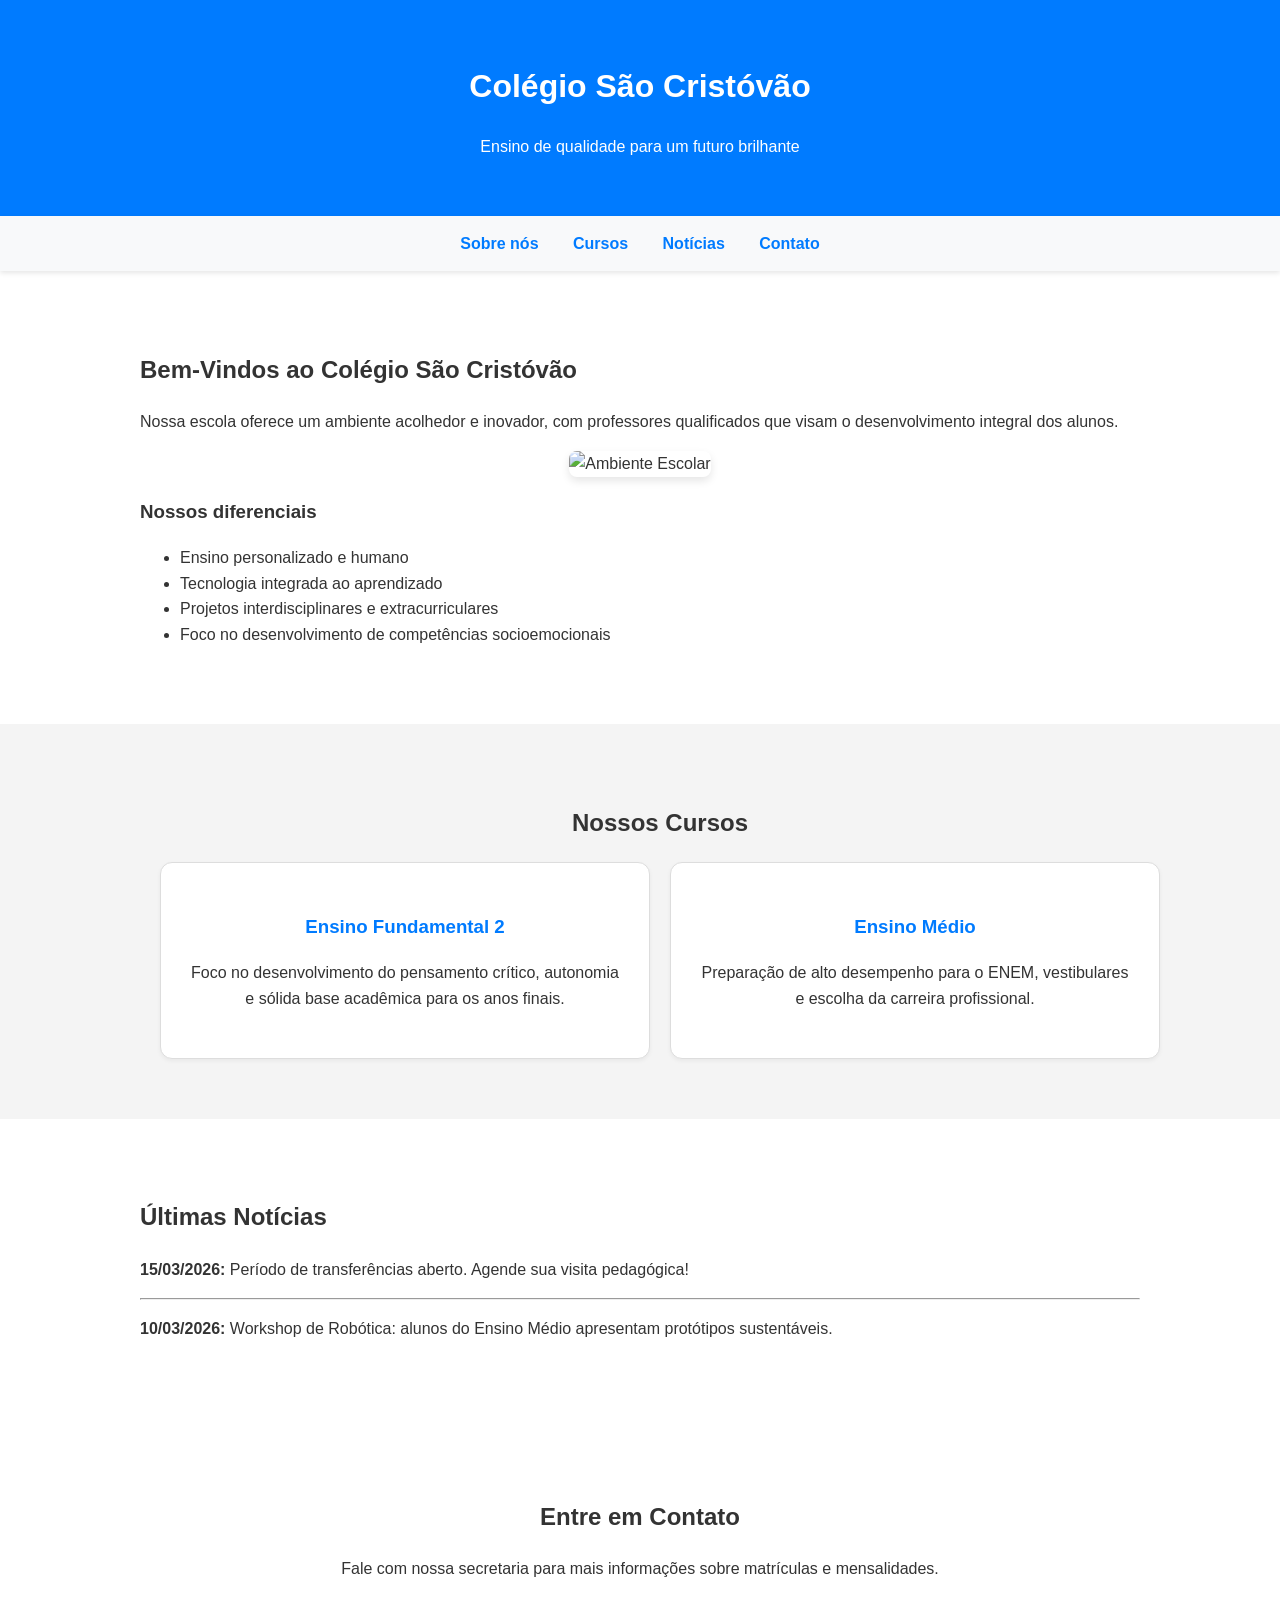
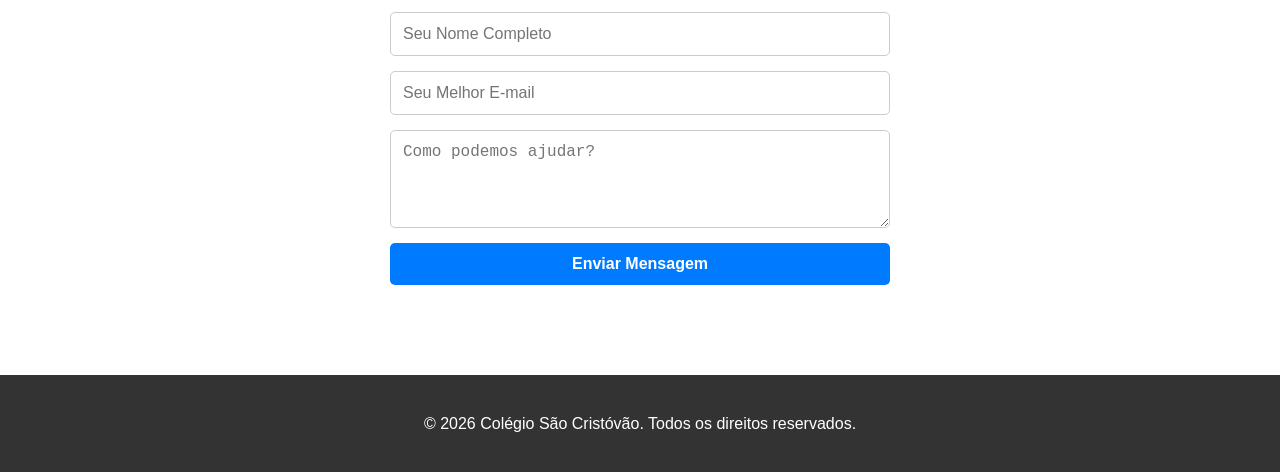
==== index.html @ d83c3a3d "Update index.html" ====
<!DOCTYPE html>
<html lang="pt-br">

<head>
    <meta charset="UTF-8">
    <meta name="viewport" content="width=device-width, initial-scale=1.0">
    <title>Colégio São Cristóvão</title>
    <style>
        /* Configurações Gerais e Reset */
        body {
            font-family: 'Segoe UI', Tahoma, Geneva, Verdana, sans-serif;
            margin: 0;
            padding: 0;
            line-height: 1.6;
            color: #333;
            scroll-behavior: smooth; /* Rolagem suave ao clicar nos links */
        }

        header {
            background-color: #007bff;
            color: white;
            padding: 40px 20px;
            text-align: center;
        }

        /* Menu de Navegação */
        nav {
            background-color: #f8f9fa;
            padding: 15px;
            position: sticky;
            top: 0;
            z-index: 1000;
            box-shadow: 0 2px 5px rgba(0,0,0,0.1);
        }

        nav ul {
            list-style: none;
            margin: 0;
            padding: 0;
            text-align: center;
        }

        nav li {
            display: inline;
            margin: 0 15px;
        }

        nav a {
            text-decoration: none;
            color: #007bff;
            font-weight: bold;
            transition: color 0.3s;
        }

        nav a:hover {
            color: #0056b3;
        }

        section {
            padding: 60px 20px;
            max-width: 1000px;
            margin: auto;
        }

        /* Estilos para Imagens */
        .img-container {
            text-align: center;
            margin-bottom: 20px;
        }

        .img-container img {
            max-width: 100%;
            height: auto;
            border-radius: 8px;
            box-shadow: 0 4px 8px rgba(0,0,0,0.1);
        }

        /* Grid de Cursos */
        .cursos-grid {
            display: grid;
            grid-template-columns: repeat(auto-fit, minmax(300px, 1fr));
            gap: 20px;
            margin-top: 20px;
        }

        .curso-card {
            background: #fff;
            border: 1px solid #ddd;
            padding: 30px;
            border-radius: 12px;
            text-align: center;
            box-shadow: 0 2px 4px rgba(0,0,0,0.05);
        }

        .curso-card h3 {
            color: #007bff;
        }

        /* Formulário de Contato */
        form {
            display: flex;
            flex-direction: column;
            gap: 15px;
            max-width: 500px;
            margin: 30px auto;
        }

        input, textarea, button {
            padding: 12px;
            border-radius: 5px;
            border: 1px solid #ccc;
            font-size: 16px;
        }

        button {
            background-color: #007bff;
            color: white;
            border: none;
            cursor: pointer;
            font-weight: bold;
            transition: background 0.3s;
        }

        button:hover {
            background-color: #0056b3;
        }

        footer {
            background-color: #333;
            color: white;
            padding: 20px;
            text-align: center;
        }
    </style>
</head>

<body>

    <header>
        <h1>Colégio São Cristóvão</h1>
        <p>Ensino de qualidade para um futuro brilhante</p>
    </header>

    <nav>
        <ul>
            <li><a href="#sobre">Sobre nós</a></li>
            <li><a href="#cursos">Cursos</a></li>
            <li><a href="#noticias">Notícias</a></li>
            <li><a href="#contato">Contato</a></li>
        </ul>
    </nav>

    <section id="sobre">
        <h2>Bem-Vindos ao Colégio São Cristóvão</h2>
        <p>Nossa escola oferece um ambiente acolhedor e inovador, com professores qualificados que visam o desenvolvimento integral dos alunos.</p>
        
        <div class="img-container">
            <img src="https://via.placeholder.com/800x400" alt="Ambiente Escolar">
        </div>

        <h3>Nossos diferenciais</h3>
        <ul>
            <li>Ensino personalizado e humano</li>
            <li>Tecnologia integrada ao aprendizado</li>
            <li>Projetos interdisciplinares e extracurriculares</li>
            <li>Foco no desenvolvimento de competências socioemocionais</li>
        </ul>
    </section>

    <section id="cursos" style="background-color: #f4f4f4; width: 100%; max-width: 100%;">
        <div style="max-width: 1000px; margin: auto; padding: 0 20px;">
            <h2 style="text-align: center;">Nossos Cursos</h2>
            <div class="cursos-grid">
                <div class="curso-card">
                    <h3>Ensino Fundamental 2</h3>
                    <p>Foco no desenvolvimento do pensamento crítico, autonomia e sólida base acadêmica para os anos finais.</p>
                </div>
                <div class="curso-card">
                    <h3>Ensino Médio</h3>
                    <p>Preparação de alto desempenho para o ENEM, vestibulares e escolha da carreira profissional.</p>
                </div>
            </div>
        </div>
    </section>

    <section id="noticias">
        <h2>Últimas Notícias</h2>
        <article>
            <p><strong>15/03/2026:</strong> Período de transferências aberto. Agende sua visita pedagógica!</p>
            <hr>
            <p><strong>10/03/2026:</strong> Workshop de Robótica: alunos do Ensino Médio apresentam protótipos sustentáveis.</p>
        </article>
    </section>

    <section id="contato">
        <h2 style="text-align: center;">Entre em Contato</h2>
        <p style="text-align: center;">Fale com nossa secretaria para mais informações sobre matrículas e mensalidades.</p>
        
        <form id="contactForm">
            <input type="text" id="nome" placeholder="Seu Nome Completo" required>
            <input type="email" id="email" placeholder="Seu Melhor E-mail" required>
            <textarea id="mensagem" rows="4" placeholder="Como podemos ajudar?" required></textarea>
            <button type="submit">Enviar Mensagem</button>
        </form>
    </section>

    <footer>
        <p>&copy; 2026 Colégio São Cristóvão. Todos os direitos reservados.</p>
    </footer>

    <script>
        // Lógica simples para o formulário
        document.getElementById('contactForm').addEventListener('submit', function(e) {
            e.preventDefault();
            const nome = document.getElementById('nome').value;
            alert('Olá ' + nome + ', recebemos sua mensagem! Entraremos em contato em breve.');
            this.reset();
        });
    </script>

</body>
</html>
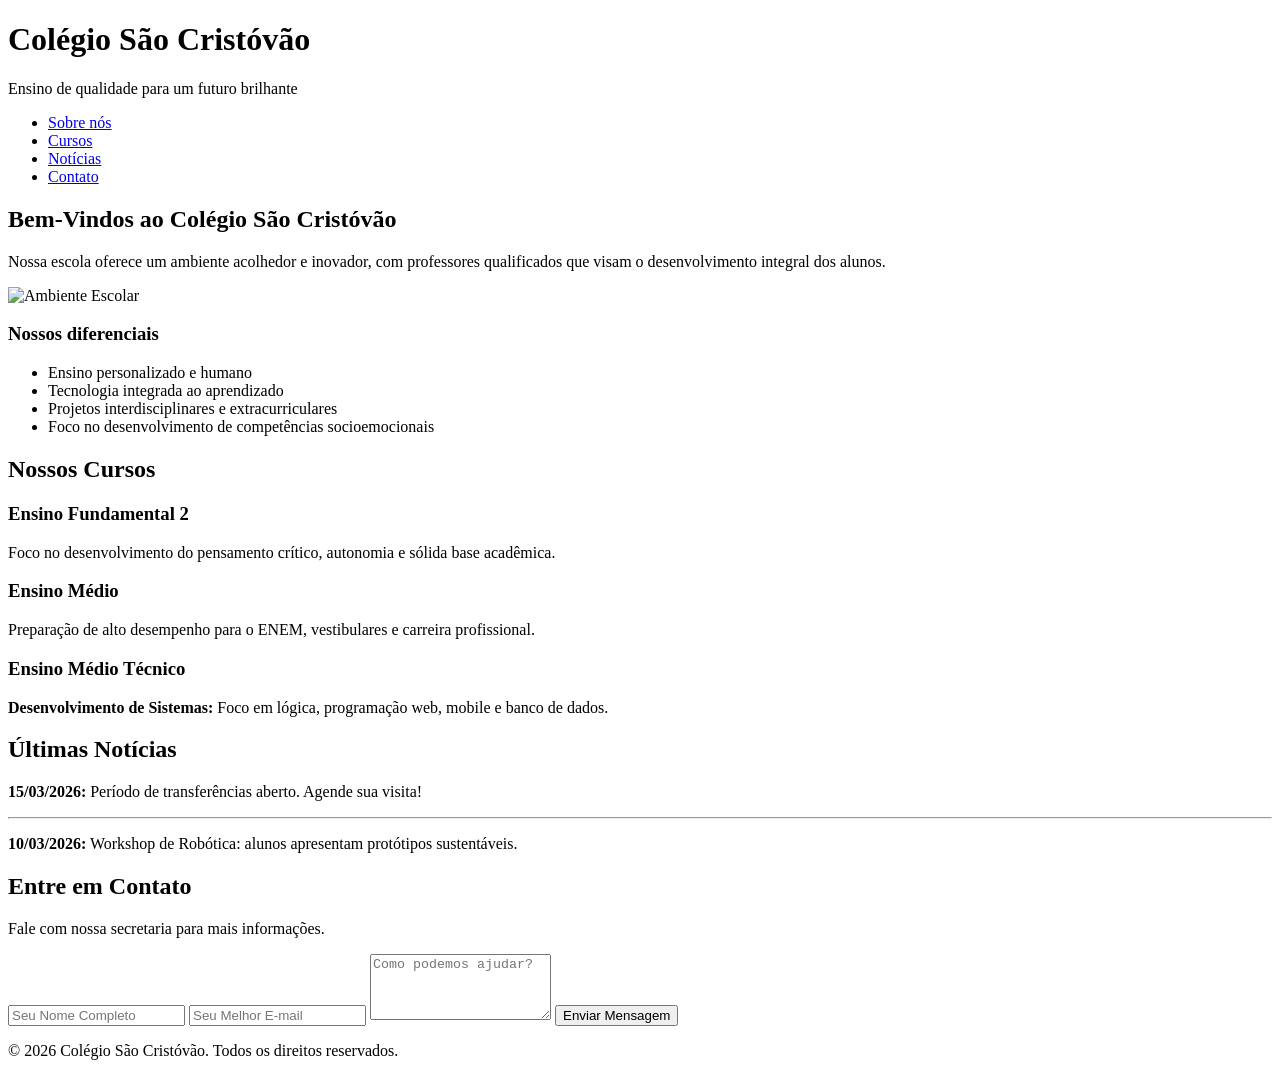
==== commit e125f335: "Update index.html" ====
--- a/index.html
+++ b/index.html
@@ -1,139 +1,11 @@
 <!DOCTYPE html>
 <html lang="pt-br">
-
 <head>
     <meta charset="UTF-8">
     <meta name="viewport" content="width=device-width, initial-scale=1.0">
     <title>Colégio São Cristóvão</title>
-    <style>
-        /* Configurações Gerais e Reset */
-        body {
-            font-family: 'Segoe UI', Tahoma, Geneva, Verdana, sans-serif;
-            margin: 0;
-            padding: 0;
-            line-height: 1.6;
-            color: #333;
-            scroll-behavior: smooth; /* Rolagem suave ao clicar nos links */
-        }
-
-        header {
-            background-color: #007bff;
-            color: white;
-            padding: 40px 20px;
-            text-align: center;
-        }
-
-        /* Menu de Navegação */
-        nav {
-            background-color: #f8f9fa;
-            padding: 15px;
-            position: sticky;
-            top: 0;
-            z-index: 1000;
-            box-shadow: 0 2px 5px rgba(0,0,0,0.1);
-        }
-
-        nav ul {
-            list-style: none;
-            margin: 0;
-            padding: 0;
-            text-align: center;
-        }
-
-        nav li {
-            display: inline;
-            margin: 0 15px;
-        }
-
-        nav a {
-            text-decoration: none;
-            color: #007bff;
-            font-weight: bold;
-            transition: color 0.3s;
-        }
-
-        nav a:hover {
-            color: #0056b3;
-        }
-
-        section {
-            padding: 60px 20px;
-            max-width: 1000px;
-            margin: auto;
-        }
-
-        /* Estilos para Imagens */
-        .img-container {
-            text-align: center;
-            margin-bottom: 20px;
-        }
-
-        .img-container img {
-            max-width: 100%;
-            height: auto;
-            border-radius: 8px;
-            box-shadow: 0 4px 8px rgba(0,0,0,0.1);
-        }
-
-        /* Grid de Cursos */
-        .cursos-grid {
-            display: grid;
-            grid-template-columns: repeat(auto-fit, minmax(300px, 1fr));
-            gap: 20px;
-            margin-top: 20px;
-        }
-
-        .curso-card {
-            background: #fff;
-            border: 1px solid #ddd;
-            padding: 30px;
-            border-radius: 12px;
-            text-align: center;
-            box-shadow: 0 2px 4px rgba(0,0,0,0.05);
-        }
-
-        .curso-card h3 {
-            color: #007bff;
-        }
-
-        /* Formulário de Contato */
-        form {
-            display: flex;
-            flex-direction: column;
-            gap: 15px;
-            max-width: 500px;
-            margin: 30px auto;
-        }
-
-        input, textarea, button {
-            padding: 12px;
-            border-radius: 5px;
-            border: 1px solid #ccc;
-            font-size: 16px;
-        }
-
-        button {
-            background-color: #007bff;
-            color: white;
-            border: none;
-            cursor: pointer;
-            font-weight: bold;
-            transition: background 0.3s;
-        }
-
-        button:hover {
-            background-color: #0056b3;
-        }
-
-        footer {
-            background-color: #333;
-            color: white;
-            padding: 20px;
-            text-align: center;
-        }
-    </style>
+    <link rel="stylesheet" href="style.css">
 </head>
-
 <body>
 
     <header>
@@ -167,17 +39,21 @@
         </ul>
     </section>
 
-    <section id="cursos" style="background-color: #f4f4f4; width: 100%; max-width: 100%;">
-        <div style="max-width: 1000px; margin: auto; padding: 0 20px;">
-            <h2 style="text-align: center;">Nossos Cursos</h2>
+    <section id="cursos-container">
+        <div class="max-width-wrapper">
+            <h2>Nossos Cursos</h2>
             <div class="cursos-grid">
                 <div class="curso-card">
                     <h3>Ensino Fundamental 2</h3>
-                    <p>Foco no desenvolvimento do pensamento crítico, autonomia e sólida base acadêmica para os anos finais.</p>
+                    <p>Foco no desenvolvimento do pensamento crítico, autonomia e sólida base acadêmica.</p>
                 </div>
                 <div class="curso-card">
                     <h3>Ensino Médio</h3>
-                    <p>Preparação de alto desempenho para o ENEM, vestibulares e escolha da carreira profissional.</p>
+                    <p>Preparação de alto desempenho para o ENEM, vestibulares e carreira profissional.</p>
+                </div>
+                <div class="curso-card destaque">
+                    <h3>Ensino Médio Técnico</h3>
+                    <p><strong>Desenvolvimento de Sistemas:</strong> Foco em lógica, programação web, mobile e banco de dados.</p>
                 </div>
             </div>
         </div>
@@ -186,21 +62,20 @@
     <section id="noticias">
         <h2>Últimas Notícias</h2>
         <article>
-            <p><strong>15/03/2026:</strong> Período de transferências aberto. Agende sua visita pedagógica!</p>
+            <p><strong>15/03/2026:</strong> Período de transferências aberto. Agende sua visita!</p>
             <hr>
-            <p><strong>10/03/2026:</strong> Workshop de Robótica: alunos do Ensino Médio apresentam protótipos sustentáveis.</p>
+            <p><strong>10/03/2026:</strong> Workshop de Robótica: alunos apresentam protótipos sustentáveis.</p>
         </article>
     </section>
 
     <section id="contato">
-        <h2 style="text-align: center;">Entre em Contato</h2>
-        <p style="text-align: center;">Fale com nossa secretaria para mais informações sobre matrículas e mensalidades.</p>
-        
+        <h2>Entre em Contato</h2>
+        <p>Fale com nossa secretaria para mais informações.</p>
         <form id="contactForm">
             <input type="text" id="nome" placeholder="Seu Nome Completo" required>
             <input type="email" id="email" placeholder="Seu Melhor E-mail" required>
             <textarea id="mensagem" rows="4" placeholder="Como podemos ajudar?" required></textarea>
-            <button type="submit">Enviar Mensagem</button>
+            <button type="submit" id="btnEnviar">Enviar Mensagem</button>
         </form>
     </section>
 
@@ -208,15 +83,6 @@
         <p>&copy; 2026 Colégio São Cristóvão. Todos os direitos reservados.</p>
     </footer>
 
-    <script>
-        // Lógica simples para o formulário
-        document.getElementById('contactForm').addEventListener('submit', function(e) {
-            e.preventDefault();
-            const nome = document.getElementById('nome').value;
-            alert('Olá ' + nome + ', recebemos sua mensagem! Entraremos em contato em breve.');
-            this.reset();
-        });
-    </script>
-
+    <script src="script.js"></script>
 </body>
 </html>
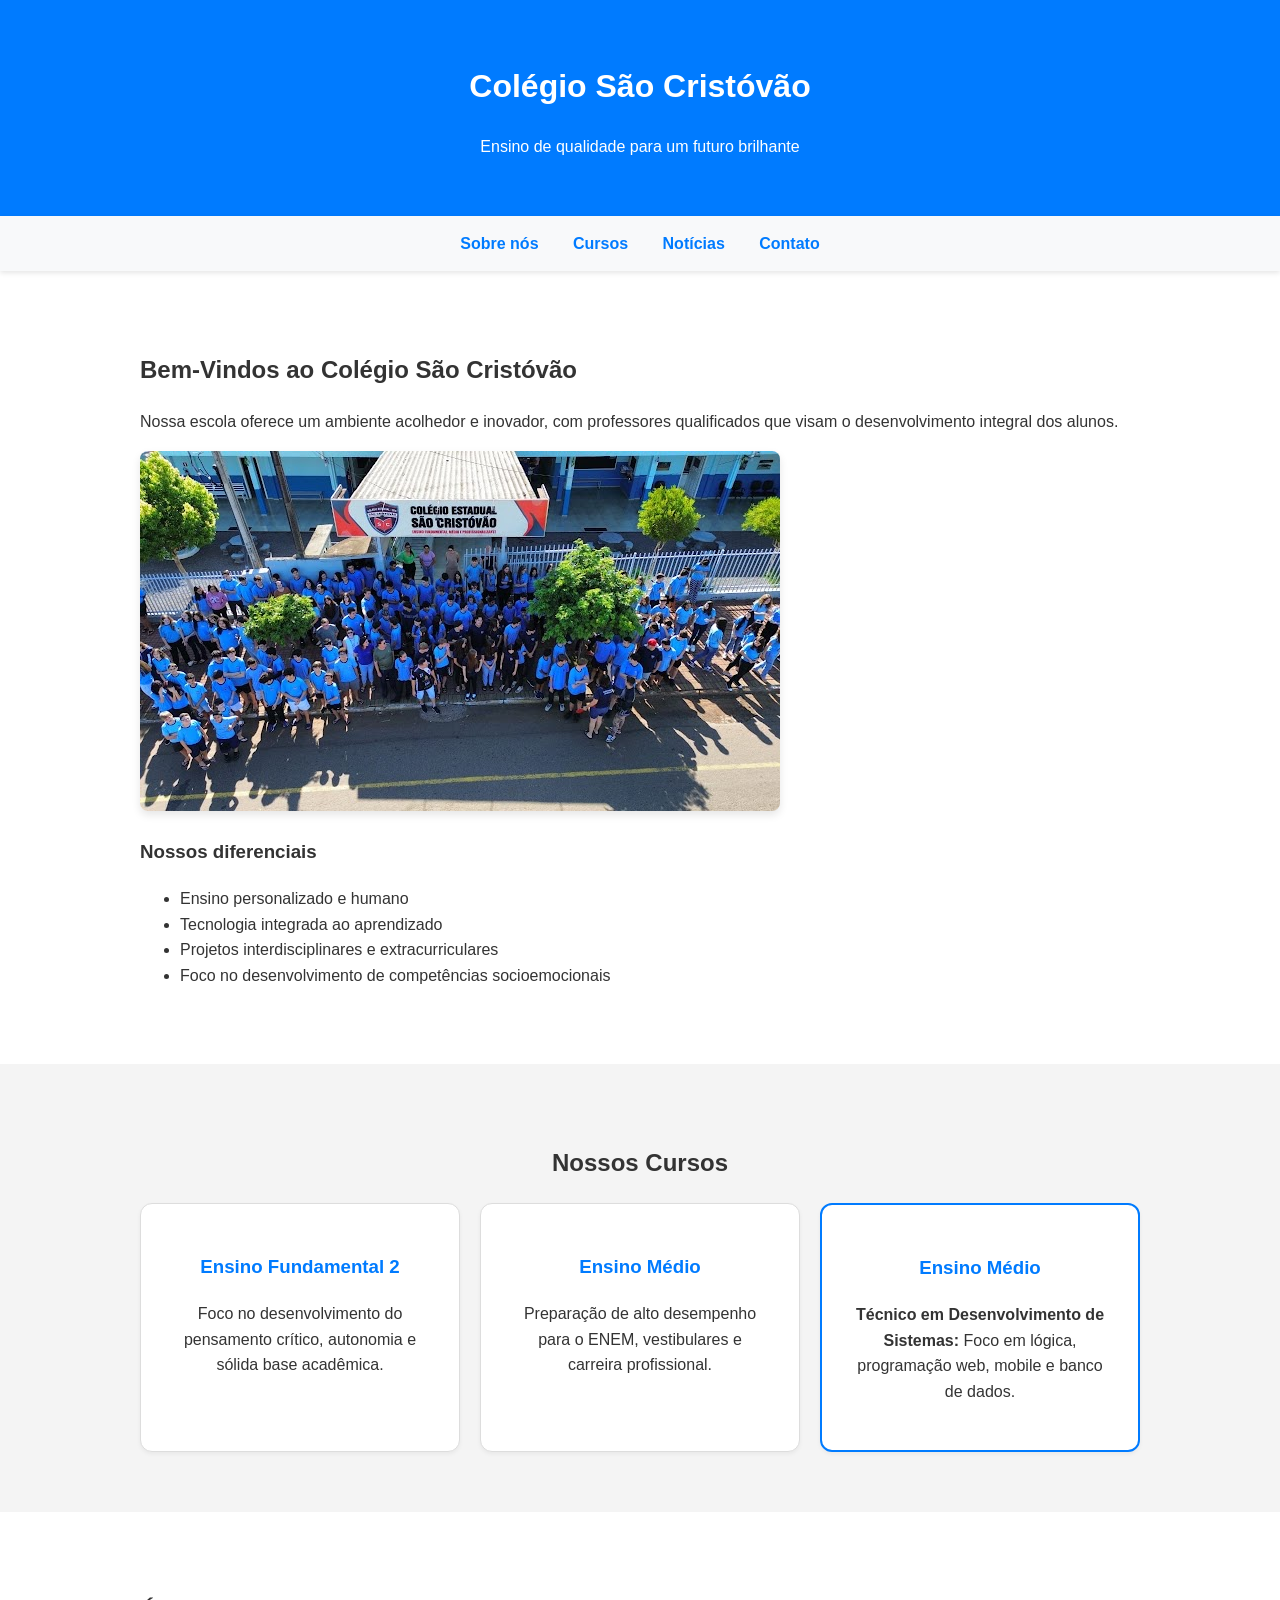
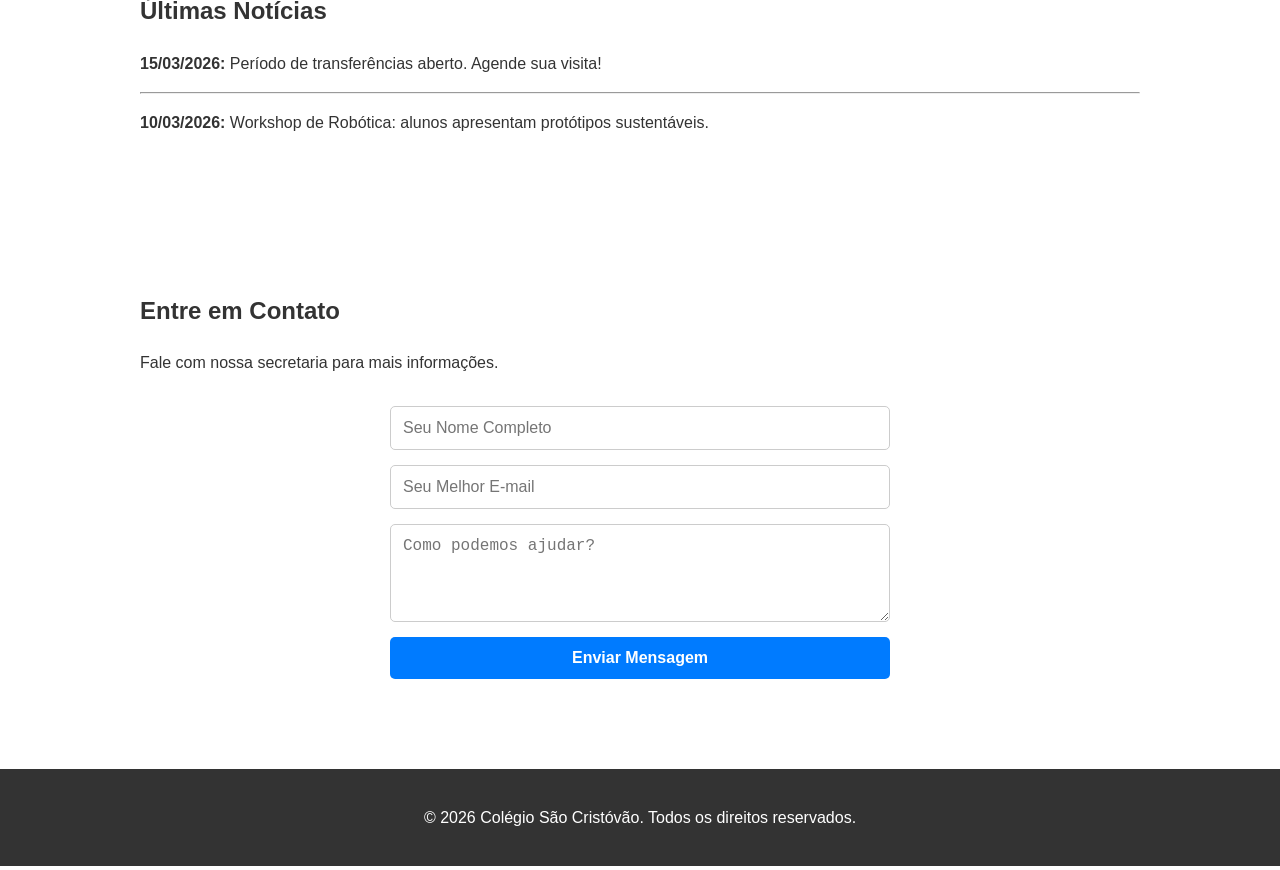
==== commit ced0a758: "Update index.html" ====
--- a/index.html
+++ b/index.html
@@ -27,7 +27,7 @@
         <p>Nossa escola oferece um ambiente acolhedor e inovador, com professores qualificados que visam o desenvolvimento integral dos alunos.</p>
         
         <div class="img-container">
-            <img src="https://via.placeholder.com/800x400" alt="Ambiente Escolar">
+            <img src="escola1.jpg">
         </div>
 
         <h3>Nossos diferenciais</h3>
@@ -52,8 +52,8 @@
                     <p>Preparação de alto desempenho para o ENEM, vestibulares e carreira profissional.</p>
                 </div>
                 <div class="curso-card destaque">
-                    <h3>Ensino Médio Técnico</h3>
-                    <p><strong>Desenvolvimento de Sistemas:</strong> Foco em lógica, programação web, mobile e banco de dados.</p>
+                    <h3>Ensino Médio</h3>
+                    <p><strong> Técnico em Desenvolvimento de Sistemas:</strong> Foco em lógica, programação web, mobile e banco de dados.</p>
                 </div>
             </div>
         </div>
--- a/style.css
+++ b/style.css
@@ -0,0 +1,140 @@
+/* Configurações Gerais */
+body {
+    font-family: 'Segoe UI', Tahoma, Geneva, Verdana, sans-serif;
+    margin: 0;
+    padding: 0;
+    line-height: 1.6;
+    color: #333;
+    scroll-behavior: smooth;
+}
+
+header {
+    background-color: #007bff;
+    color: white;
+    padding: 40px 20px;
+    text-align: center;
+}
+
+/* Navegação */
+nav {
+    background-color: #f8f9fa;
+    padding: 15px;
+    position: sticky;
+    top: 0;
+    z-index: 1000;
+    box-shadow: 0 2px 5px rgba(0,0,0,0.1);
+}
+
+nav ul {
+    list-style: none;
+    margin: 0;
+    padding: 0;
+    text-align: center;
+}
+
+nav li {
+    display: inline;
+    margin: 0 15px;
+}
+
+nav a {
+    text-decoration: none;
+    color: #007bff;
+    font-weight: bold;
+    transition: color 0.3s;
+}
+
+nav a:hover {
+    color: #0056b3;
+}
+
+/* Seções */
+section {
+    padding: 60px 20px;
+    max-width: 1000px;
+    margin: auto;
+}
+
+#cursos-container {
+    background-color: #f4f4f4;
+    max-width: 100%;
+}
+
+.max-width-wrapper {
+    max-width: 1000px;
+    margin: auto;
+    text-align: center;
+}
+
+/* Grid de Cursos */
+.cursos-grid {
+    display: grid;
+    grid-template-columns: repeat(auto-fit, minmax(280px, 1fr));
+    gap: 20px;
+    margin-top: 20px;
+}
+
+.curso-card {
+    background: #fff;
+    border: 1px solid #ddd;
+    padding: 30px;
+    border-radius: 12px;
+    box-shadow: 0 2px 4px rgba(0,0,0,0.05);
+    transition: transform 0.3s;
+}
+
+.curso-card:hover {
+    transform: translateY(-5px);
+}
+
+.curso-card.destaque {
+    border: 2px solid #007bff;
+}
+
+.curso-card h3 {
+    color: #007bff;
+}
+
+/* Imagens */
+.img-container img {
+    max-width: 100%;
+    height: auto;
+    border-radius: 8px;
+    box-shadow: 0 4px 8px rgba(0,0,0,0.1);
+}
+
+/* Formulário */
+form {
+    display: flex;
+    flex-direction: column;
+    gap: 15px;
+    max-width: 500px;
+    margin: 30px auto;
+}
+
+input, textarea, button {
+    padding: 12px;
+    border-radius: 5px;
+    border: 1px solid #ccc;
+    font-size: 16px;
+}
+
+button {
+    background-color: #007bff;
+    color: white;
+    border: none;
+    cursor: pointer;
+    font-weight: bold;
+    transition: background 0.3s;
+}
+
+button:hover {
+    background-color: #0056b3;
+}
+
+footer {
+    background-color: #333;
+    color: white;
+    padding: 20px;
+    text-align: center;
+}
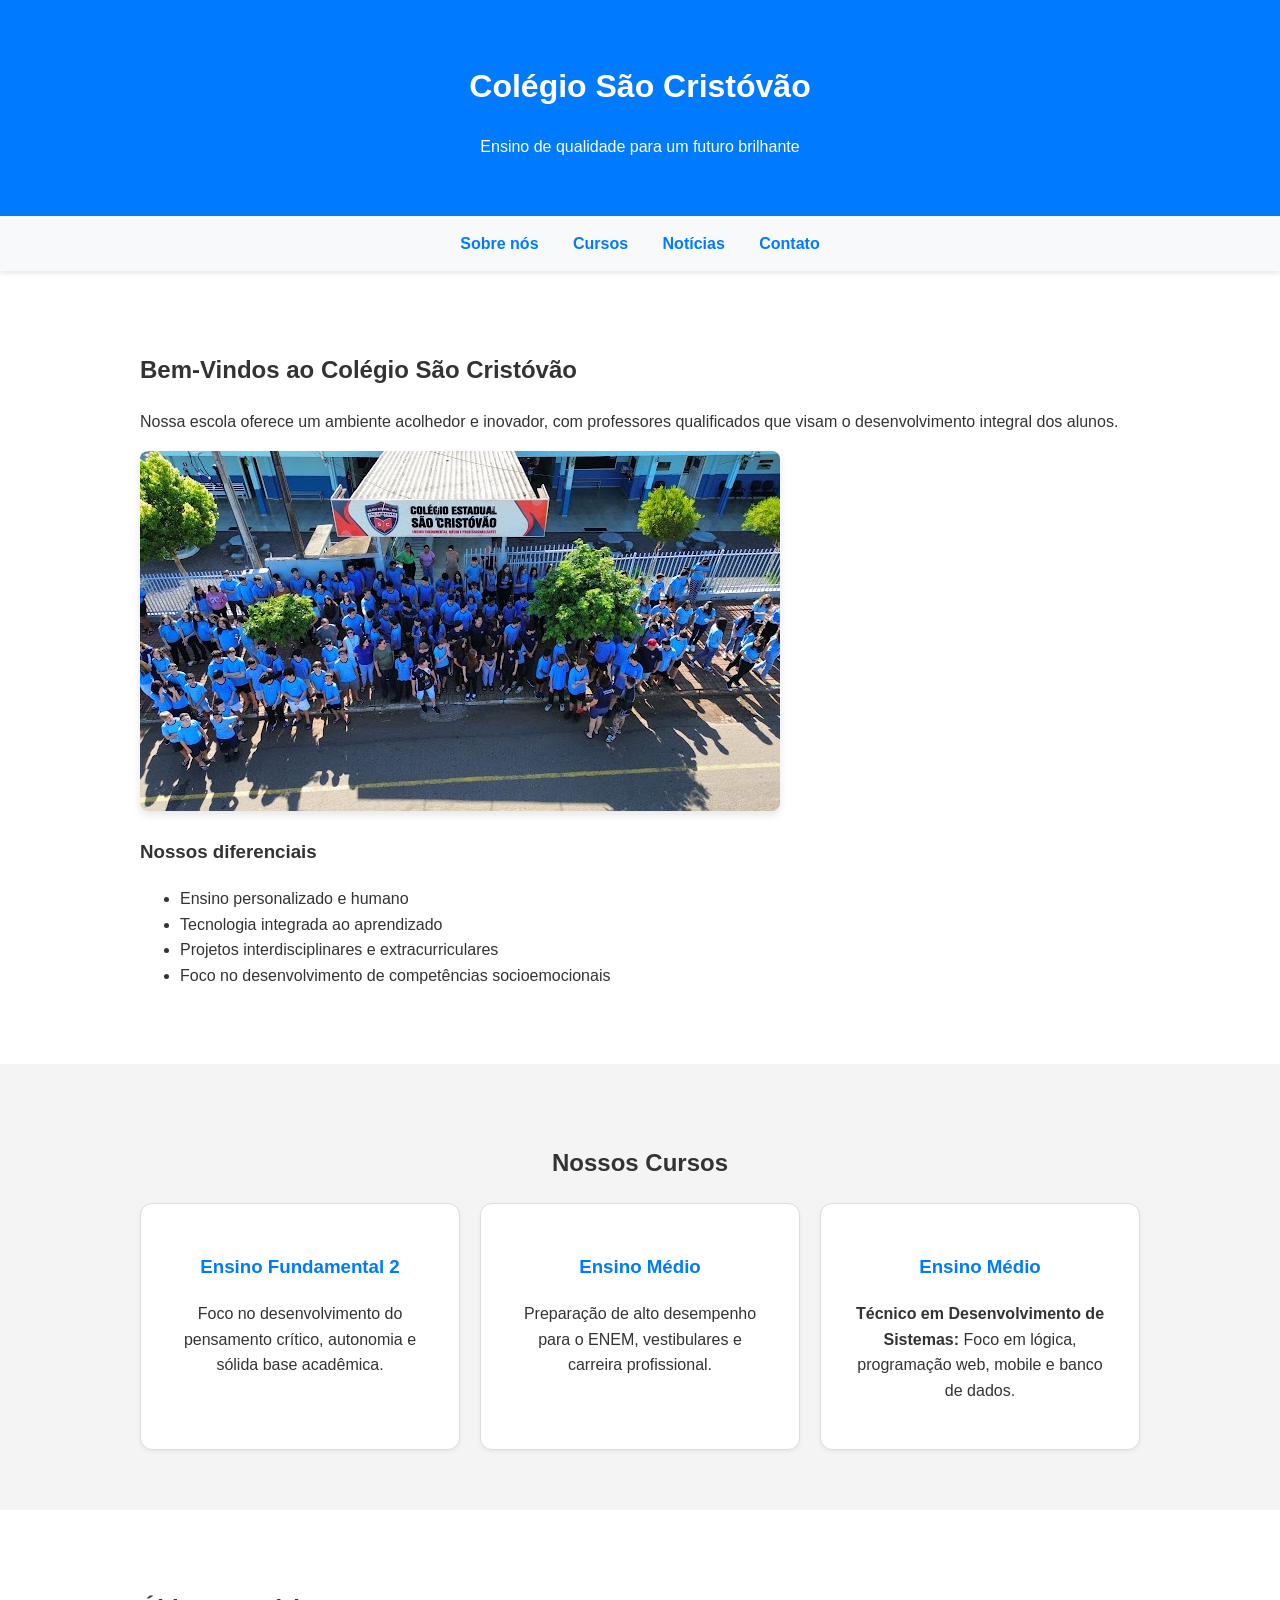
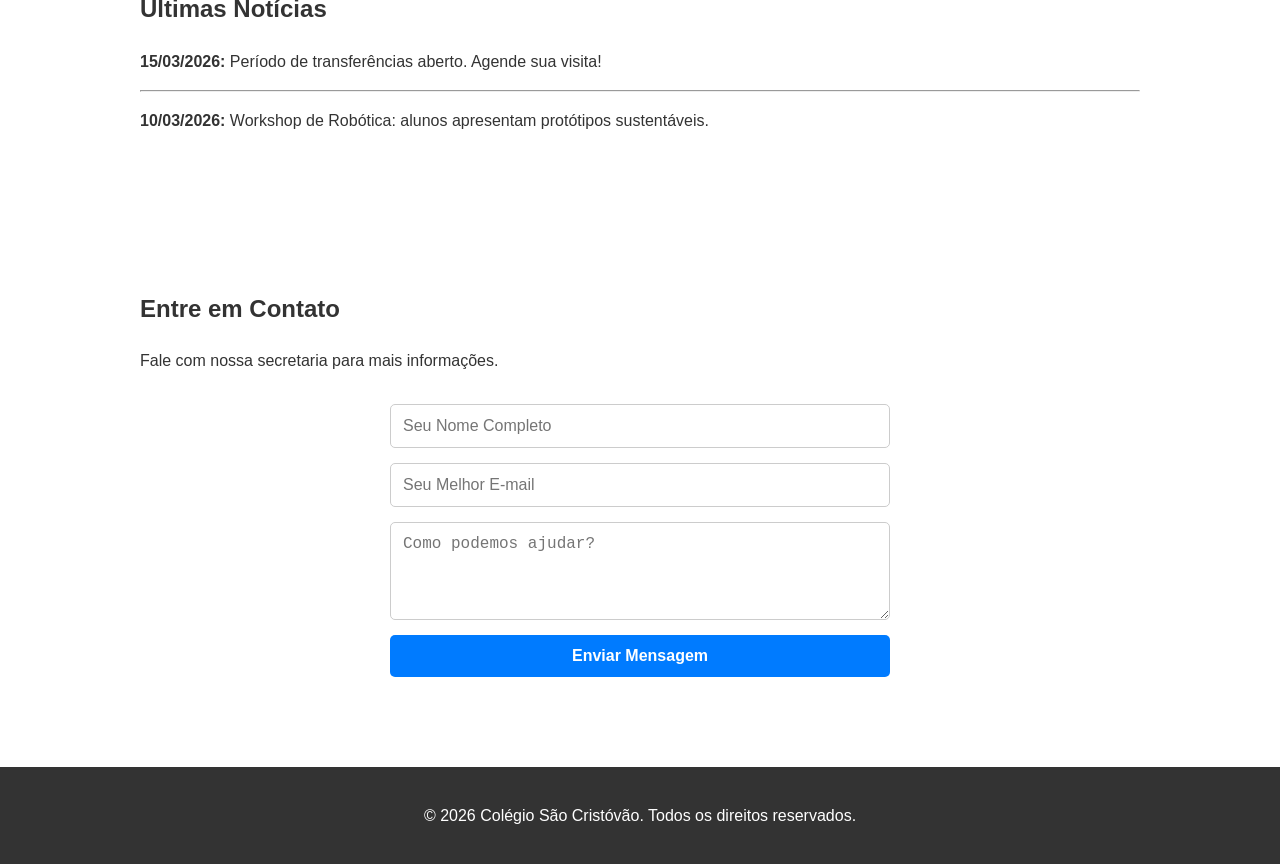
==== commit d51eeb5e: "Update index.html" ====
--- a/index.html
+++ b/index.html
@@ -51,7 +51,7 @@
                     <h3>Ensino Médio</h3>
                     <p>Preparação de alto desempenho para o ENEM, vestibulares e carreira profissional.</p>
                 </div>
-                <div class="curso-card destaque">
+                <div class="curso-card">
                     <h3>Ensino Médio</h3>
                     <p><strong> Técnico em Desenvolvimento de Sistemas:</strong> Foco em lógica, programação web, mobile e banco de dados.</p>
                 </div>
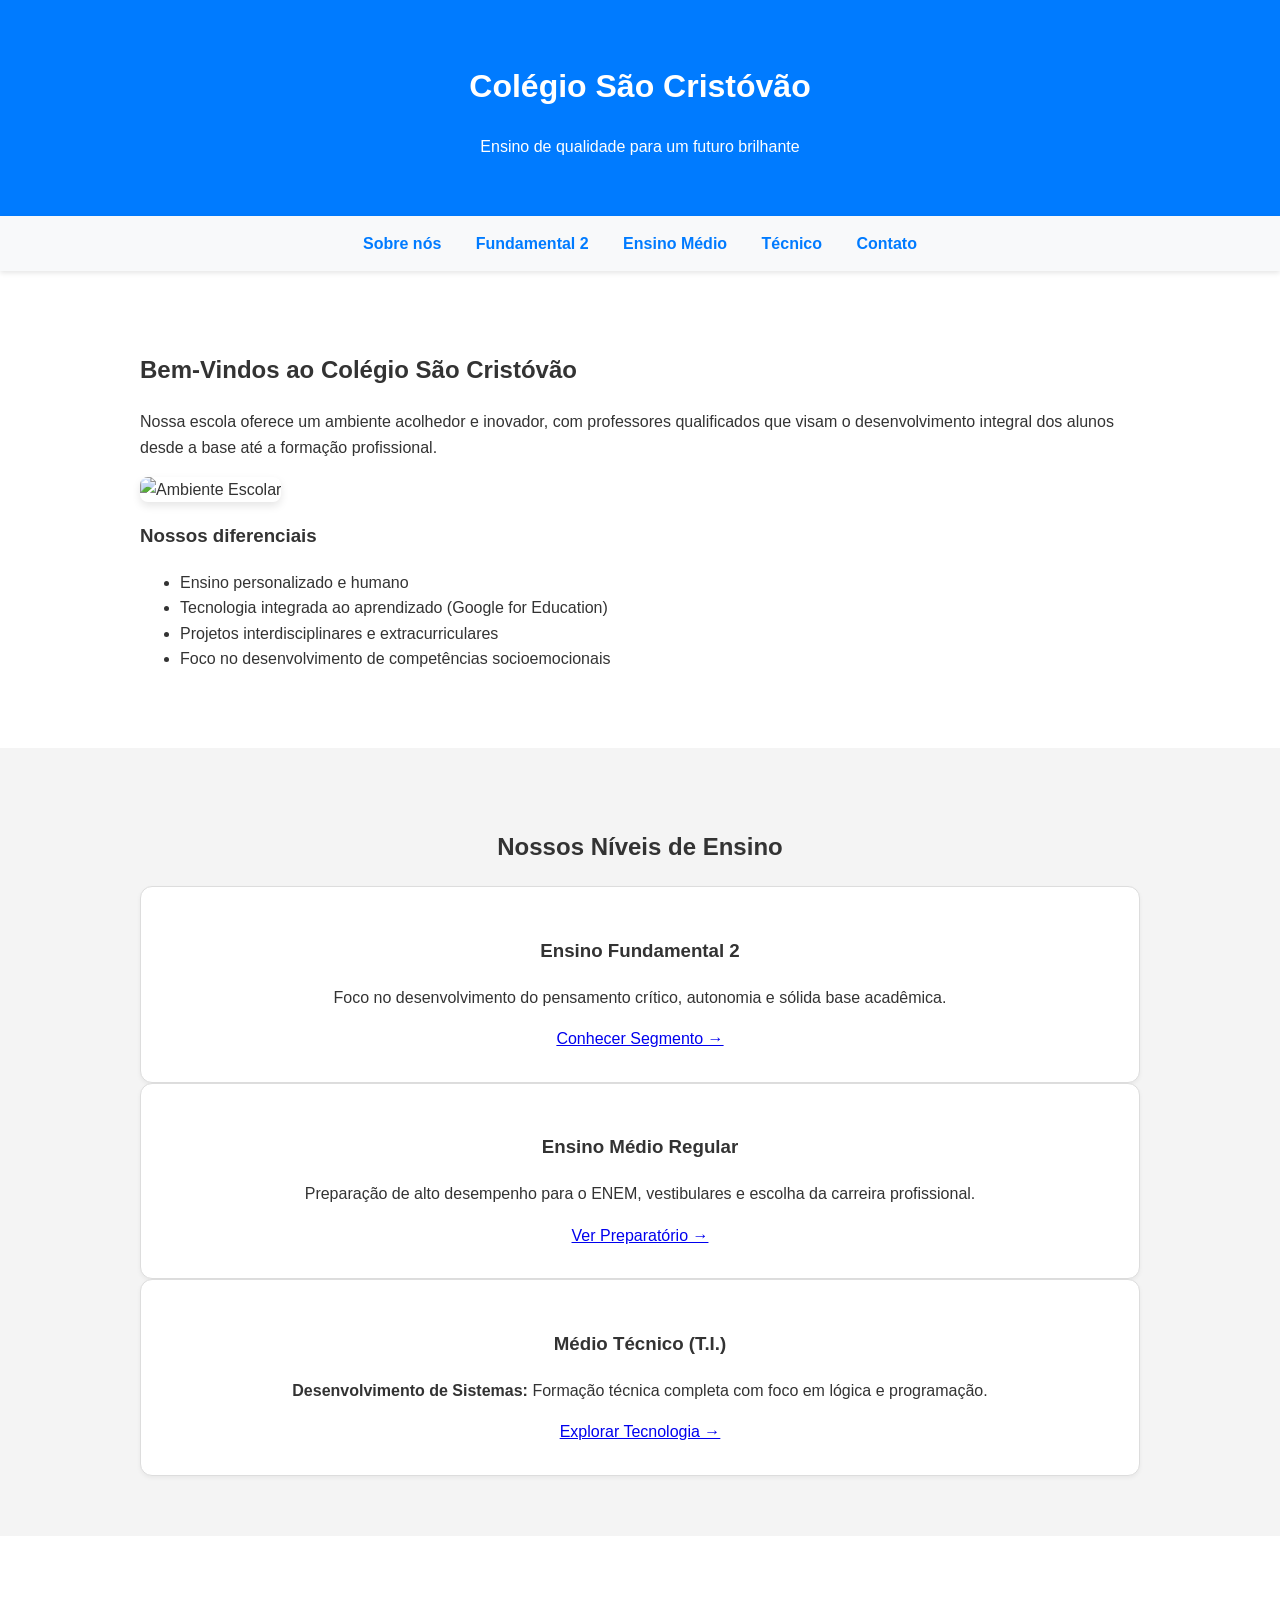
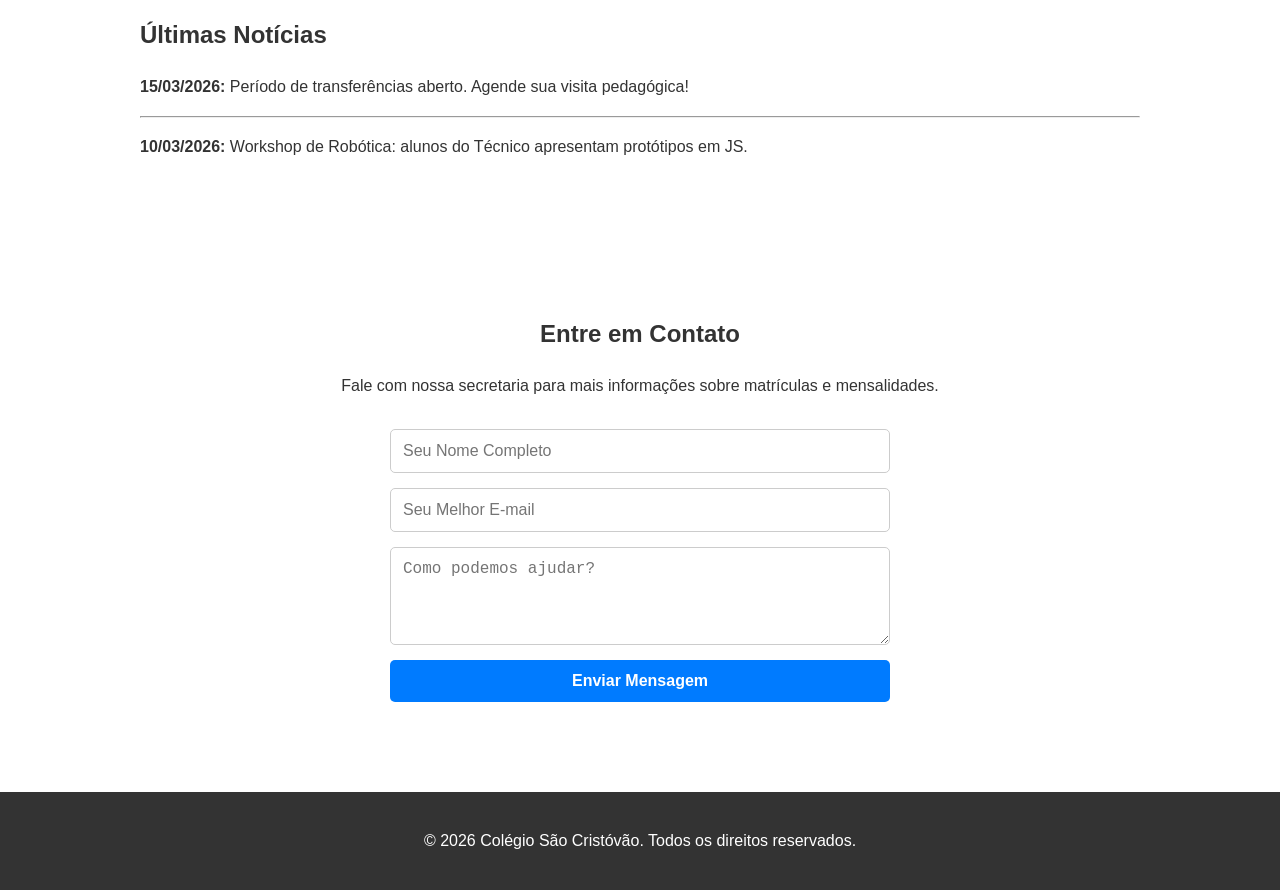
==== commit cf0e0bff: "Update index.html" ====
--- a/index.html
+++ b/index.html
@@ -3,7 +3,7 @@
 <head>
     <meta charset="UTF-8">
     <meta name="viewport" content="width=device-width, initial-scale=1.0">
-    <title>Colégio São Cristóvão</title>
+    <title>Colégio São Cristóvão | Home</title>
     <link rel="stylesheet" href="style.css">
 </head>
 <body>
@@ -16,24 +16,25 @@
     <nav>
         <ul>
             <li><a href="#sobre">Sobre nós</a></li>
-            <li><a href="#cursos">Cursos</a></li>
-            <li><a href="#noticias">Notícias</a></li>
+            <li><a href="fundamental.html">Fundamental 2</a></li>
+            <li><a href="medio.html">Ensino Médio</a></li>
+            <li><a href="tecnico.html">Técnico</a></li>
             <li><a href="#contato">Contato</a></li>
         </ul>
     </nav>
 
     <section id="sobre">
         <h2>Bem-Vindos ao Colégio São Cristóvão</h2>
-        <p>Nossa escola oferece um ambiente acolhedor e inovador, com professores qualificados que visam o desenvolvimento integral dos alunos.</p>
+        <p>Nossa escola oferece um ambiente acolhedor e inovador, com professores qualificados que visam o desenvolvimento integral dos alunos desde a base até a formação profissional.</p>
         
         <div class="img-container">
-            <img src="escola1.jpg">
+            <img src="https://via.placeholder.com/800x400" alt="Ambiente Escolar">
         </div>
 
         <h3>Nossos diferenciais</h3>
         <ul>
             <li>Ensino personalizado e humano</li>
-            <li>Tecnologia integrada ao aprendizado</li>
+            <li>Tecnologia integrada ao aprendizado (Google for Education)</li>
             <li>Projetos interdisciplinares e extracurriculares</li>
             <li>Foco no desenvolvimento de competências socioemocionais</li>
         </ul>
@@ -41,19 +42,24 @@
 
     <section id="cursos-container">
         <div class="max-width-wrapper">
-            <h2>Nossos Cursos</h2>
+            <h2 style="text-align: center;">Nossos Níveis de Ensino</h2>
             <div class="cursos-grid">
                 <div class="curso-card">
                     <h3>Ensino Fundamental 2</h3>
                     <p>Foco no desenvolvimento do pensamento crítico, autonomia e sólida base acadêmica.</p>
+                    <a href="fundamental.html" class="btn-saiba-mais">Conhecer Segmento →</a>
                 </div>
+
                 <div class="curso-card">
-                    <h3>Ensino Médio</h3>
-                    <p>Preparação de alto desempenho para o ENEM, vestibulares e carreira profissional.</p>
+                    <h3>Ensino Médio Regular</h3>
+                    <p>Preparação de alto desempenho para o ENEM, vestibulares e escolha da carreira profissional.</p>
+                    <a href="medio.html" class="btn-saiba-mais">Ver Preparatório →</a>
                 </div>
+
                 <div class="curso-card">
-                    <h3>Ensino Médio</h3>
-                    <p><strong> Técnico em Desenvolvimento de Sistemas:</strong> Foco em lógica, programação web, mobile e banco de dados.</p>
+                    <h3>Médio Técnico (T.I.)</h3>
+                    <p><strong>Desenvolvimento de Sistemas:</strong> Formação técnica completa com foco em lógica e programação.</p>
+                    <a href="tecnico.html" class="btn-saiba-mais">Explorar Tecnologia →</a>
                 </div>
             </div>
         </div>
@@ -62,15 +68,16 @@
     <section id="noticias">
         <h2>Últimas Notícias</h2>
         <article>
-            <p><strong>15/03/2026:</strong> Período de transferências aberto. Agende sua visita!</p>
+            <p><strong>15/03/2026:</strong> Período de transferências aberto. Agende sua visita pedagógica!</p>
             <hr>
-            <p><strong>10/03/2026:</strong> Workshop de Robótica: alunos apresentam protótipos sustentáveis.</p>
+            <p><strong>10/03/2026:</strong> Workshop de Robótica: alunos do Técnico apresentam protótipos em JS.</p>
         </article>
     </section>
 
     <section id="contato">
-        <h2>Entre em Contato</h2>
-        <p>Fale com nossa secretaria para mais informações.</p>
+        <h2 style="text-align: center;">Entre em Contato</h2>
+        <p style="text-align: center;">Fale com nossa secretaria para mais informações sobre matrículas e mensalidades.</p>
+        
         <form id="contactForm">
             <input type="text" id="nome" placeholder="Seu Nome Completo" required>
             <input type="email" id="email" placeholder="Seu Melhor E-mail" required>
@@ -84,5 +91,6 @@
     </footer>
 
     <script src="script.js"></script>
+
 </body>
 </html>
--- a/style.css
+++ b/style.css
@@ -67,32 +67,26 @@
 }
 
 /* Grid de Cursos */
-.cursos-grid {
-    display: grid;
-    grid-template-columns: repeat(auto-fit, minmax(280px, 1fr));
-    gap: 20px;
-    margin-top: 20px;
-}
-
 .curso-card {
     background: #fff;
     border: 1px solid #ddd;
     padding: 30px;
     border-radius: 12px;
     box-shadow: 0 2px 4px rgba(0,0,0,0.05);
-    transition: transform 0.3s;
+    transition: all 0.3s ease; /* Transição mais suave */
 }
 
 .curso-card:hover {
     transform: translateY(-5px);
+    box-shadow: 0 8px 15px rgba(0,0,0,0.1);
+    border-color: #007bff; /* A borda aparece apenas no hover para dar feedback */
 }
 
-.curso-card.destaque {
-    border: 2px solid #007bff;
-}
-
-.curso-card h3 {
-    color: #007bff;
+/* Estilo para quando o botão está enviando */
+button:disabled {
+    background-color: #6c757d;
+    cursor: not-allowed;
+    opacity: 0.8;
 }
 
 /* Imagens */
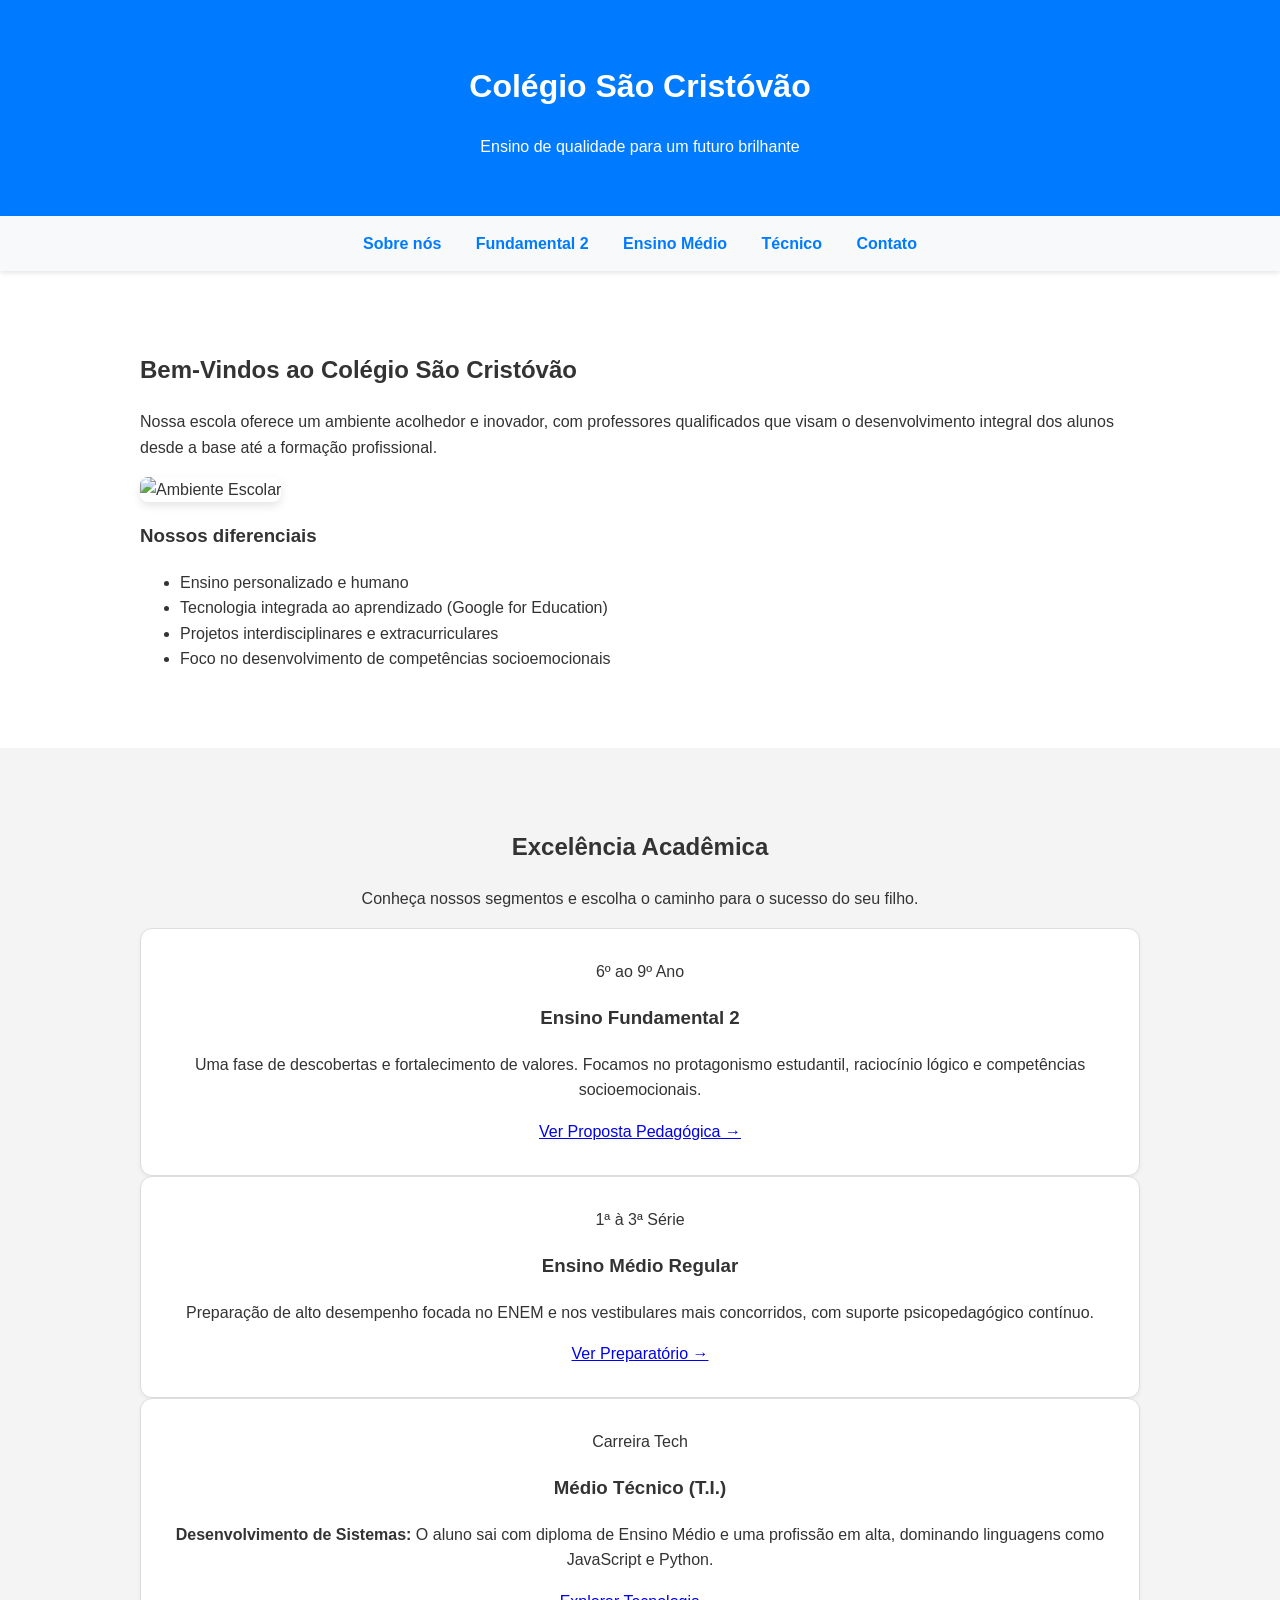
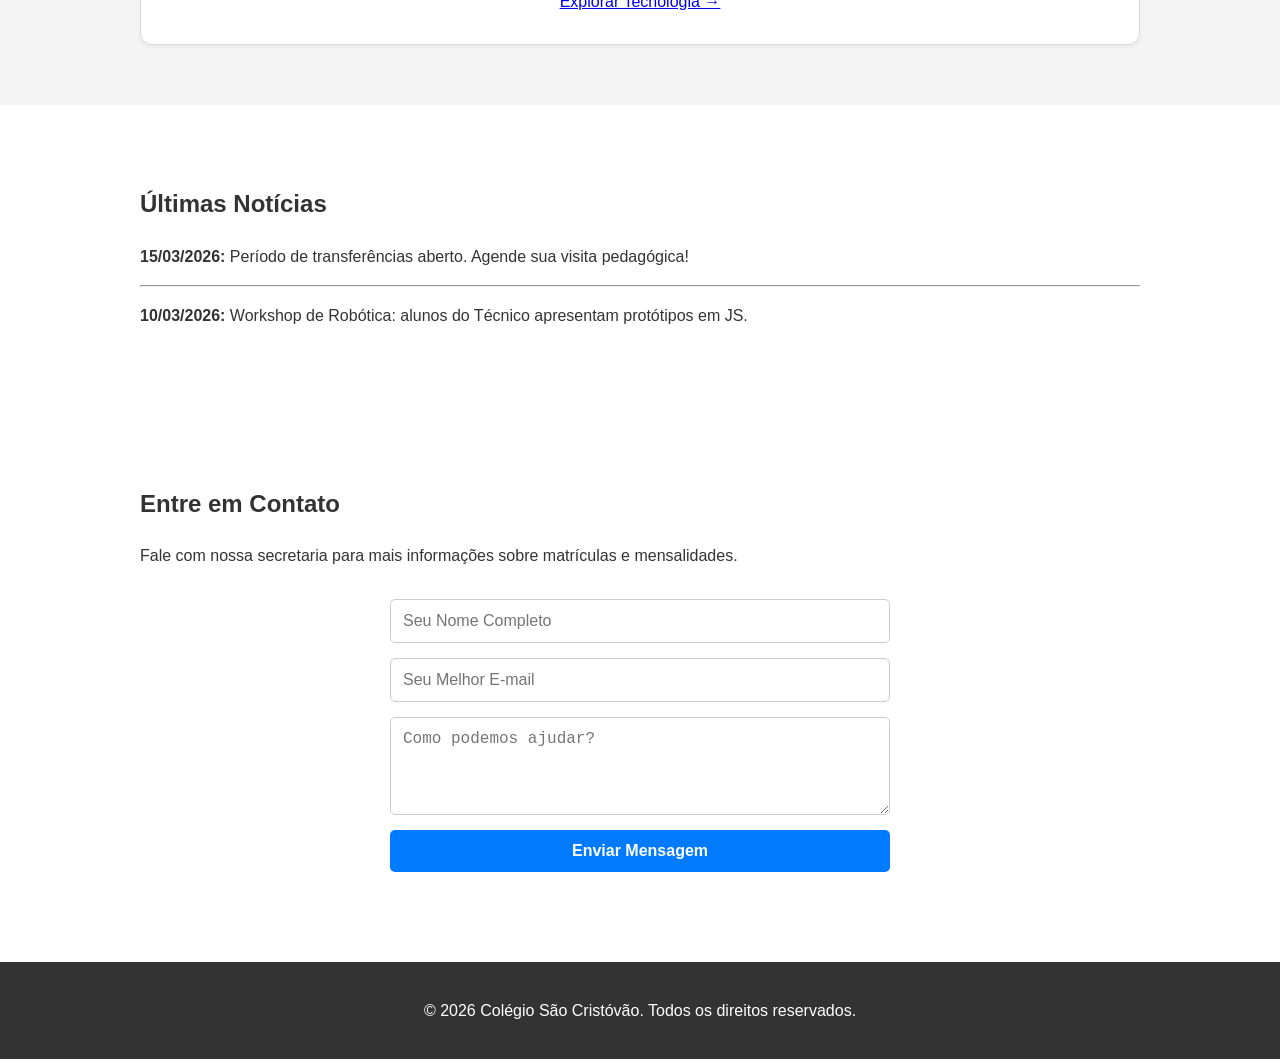
==== commit 277a033b: "Update index.html" ====
--- a/index.html
+++ b/index.html
@@ -42,23 +42,28 @@
 
     <section id="cursos-container">
         <div class="max-width-wrapper">
-            <h2 style="text-align: center;">Nossos Níveis de Ensino</h2>
+            <h2>Excelência Acadêmica</h2>
+            <p>Conheça nossos segmentos e escolha o caminho para o sucesso do seu filho.</p>
+            
             <div class="cursos-grid">
                 <div class="curso-card">
+                    <div class="tag-etapa">6º ao 9º Ano</div>
                     <h3>Ensino Fundamental 2</h3>
-                    <p>Foco no desenvolvimento do pensamento crítico, autonomia e sólida base acadêmica.</p>
-                    <a href="fundamental.html" class="btn-saiba-mais">Conhecer Segmento →</a>
+                    <p>Uma fase de descobertas e fortalecimento de valores. Focamos no protagonismo estudantil, raciocínio lógico e competências socioemocionais.</p>
+                    <a href="fundamental.html" class="btn-saiba-mais">Ver Proposta Pedagógica →</a>
                 </div>
 
                 <div class="curso-card">
+                    <div class="tag-etapa">1ª à 3ª Série</div>
                     <h3>Ensino Médio Regular</h3>
-                    <p>Preparação de alto desempenho para o ENEM, vestibulares e escolha da carreira profissional.</p>
+                    <p>Preparação de alto desempenho focada no ENEM e nos vestibulares mais concorridos, com suporte psicopedagógico contínuo.</p>
                     <a href="medio.html" class="btn-saiba-mais">Ver Preparatório →</a>
                 </div>
 
                 <div class="curso-card">
+                    <div class="tag-etapa">Carreira Tech</div>
                     <h3>Médio Técnico (T.I.)</h3>
-                    <p><strong>Desenvolvimento de Sistemas:</strong> Formação técnica completa com foco em lógica e programação.</p>
+                    <p><strong>Desenvolvimento de Sistemas:</strong> O aluno sai com diploma de Ensino Médio e uma profissão em alta, dominando linguagens como JavaScript e Python.</p>
                     <a href="tecnico.html" class="btn-saiba-mais">Explorar Tecnologia →</a>
                 </div>
             </div>
@@ -75,8 +80,8 @@
     </section>
 
     <section id="contato">
-        <h2 style="text-align: center;">Entre em Contato</h2>
-        <p style="text-align: center;">Fale com nossa secretaria para mais informações sobre matrículas e mensalidades.</p>
+        <h2>Entre em Contato</h2>
+        <p>Fale com nossa secretaria para mais informações sobre matrículas e mensalidades.</p>
         
         <form id="contactForm">
             <input type="text" id="nome" placeholder="Seu Nome Completo" required>
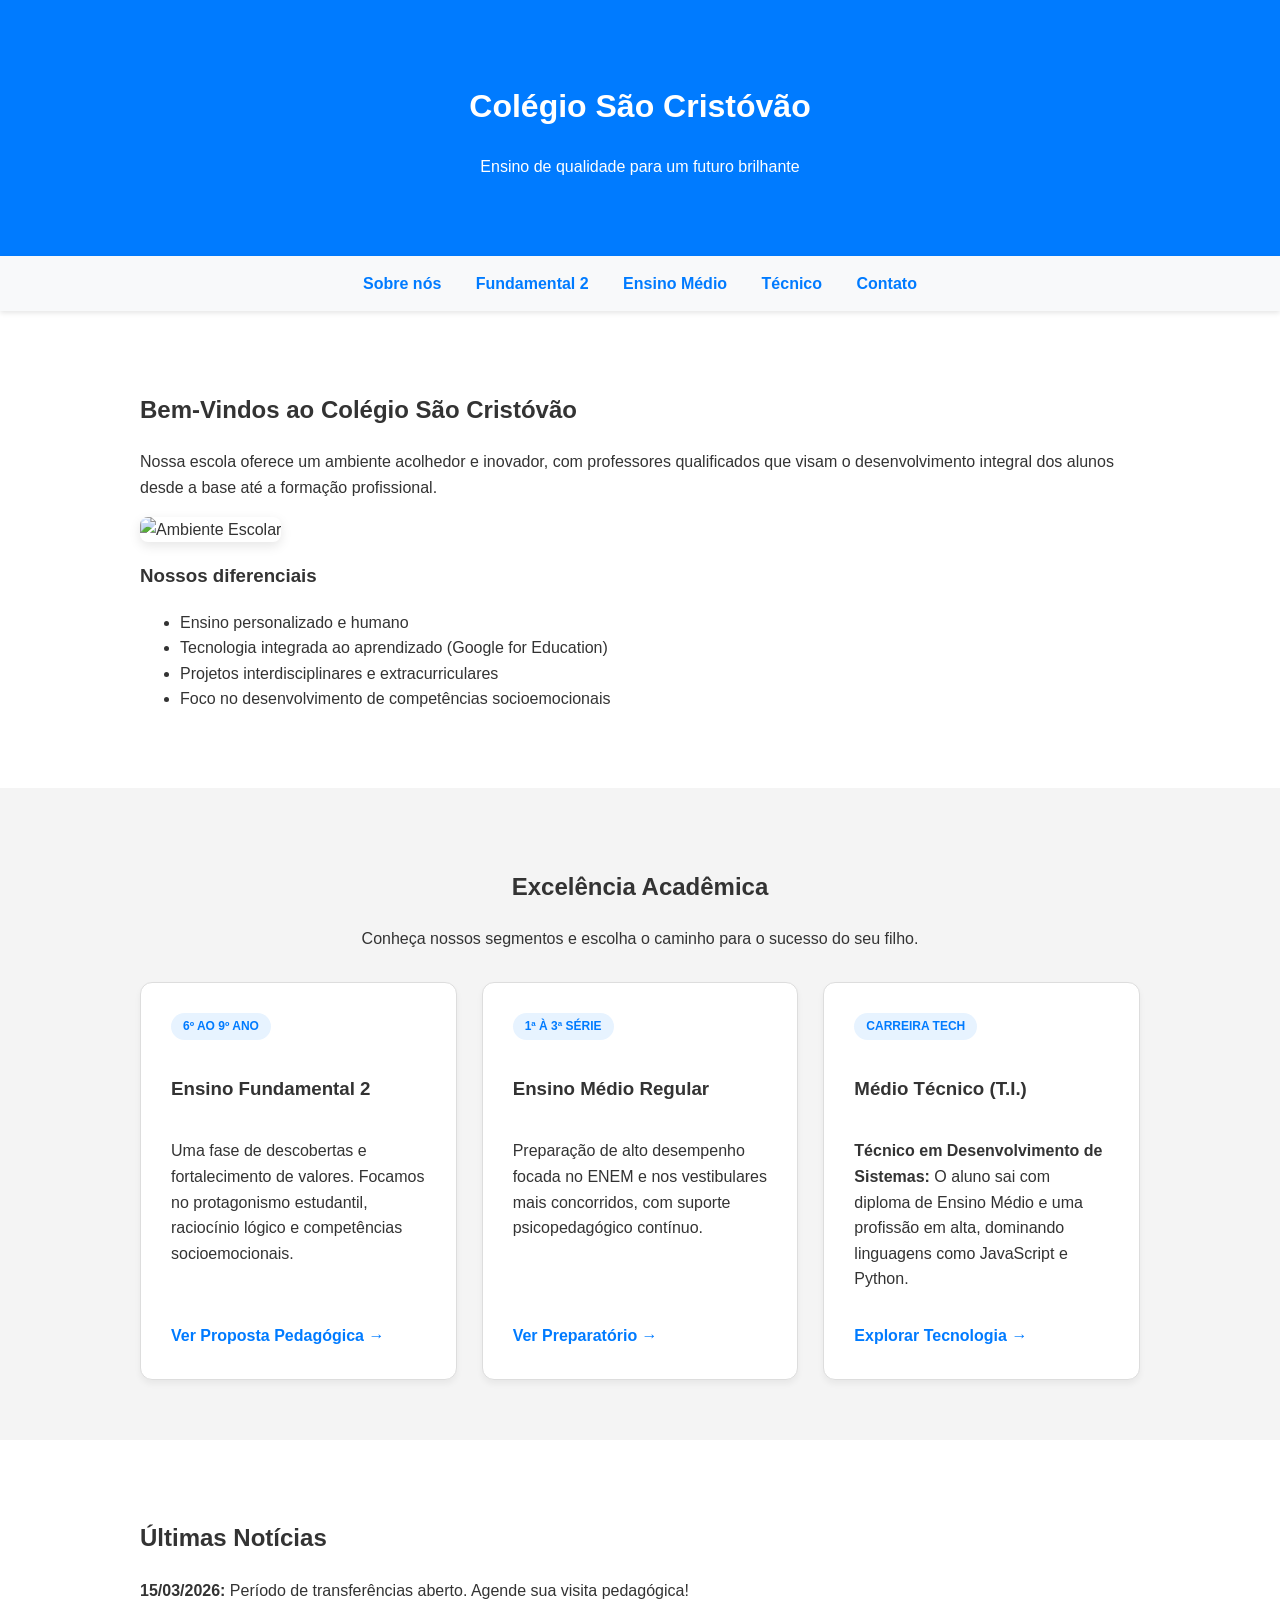
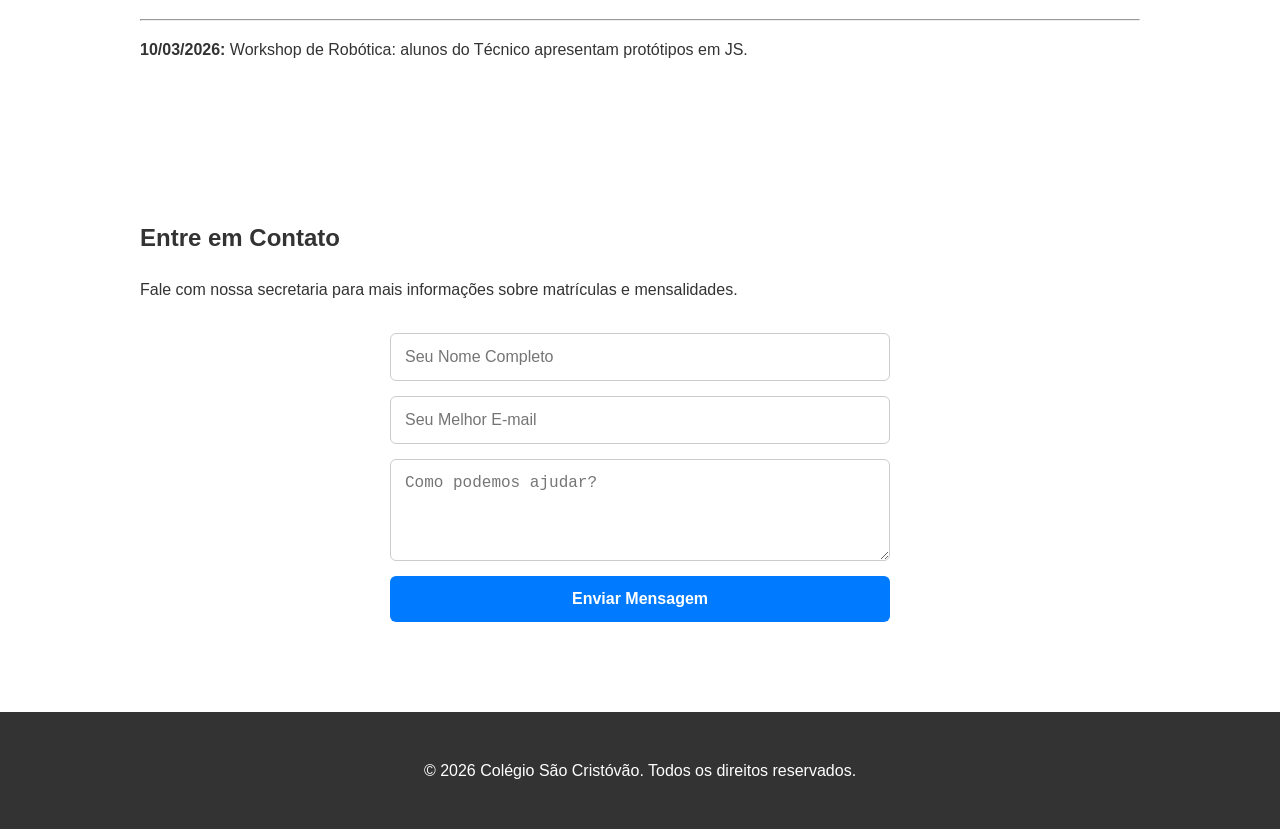
==== commit e2b4aef8: "Update index.html" ====
--- a/index.html
+++ b/index.html
@@ -63,7 +63,7 @@
                 <div class="curso-card">
                     <div class="tag-etapa">Carreira Tech</div>
                     <h3>Médio Técnico (T.I.)</h3>
-                    <p><strong>Desenvolvimento de Sistemas:</strong> O aluno sai com diploma de Ensino Médio e uma profissão em alta, dominando linguagens como JavaScript e Python.</p>
+                    <p><strong> Técnico em Desenvolvimento de Sistemas:</strong> O aluno sai com diploma de Ensino Médio e uma profissão em alta, dominando linguagens como JavaScript e Python.</p>
                     <a href="tecnico.html" class="btn-saiba-mais">Explorar Tecnologia →</a>
                 </div>
             </div>
--- a/style.css
+++ b/style.css
@@ -11,7 +11,7 @@
 header {
     background-color: #007bff;
     color: white;
-    padding: 40px 20px;
+    padding: 60px 20px;
     text-align: center;
 }
 
@@ -58,35 +58,65 @@
 #cursos-container {
     background-color: #f4f4f4;
     max-width: 100%;
+    text-align: center;
 }
 
 .max-width-wrapper {
     max-width: 1000px;
     margin: auto;
-    text-align: center;
 }
 
 /* Grid de Cursos */
+.cursos-grid {
+    display: grid;
+    grid-template-columns: repeat(auto-fit, minmax(280px, 1fr));
+    gap: 25px;
+    margin-top: 30px;
+}
+
 .curso-card {
     background: #fff;
     border: 1px solid #ddd;
     padding: 30px;
     border-radius: 12px;
-    box-shadow: 0 2px 4px rgba(0,0,0,0.05);
-    transition: all 0.3s ease; /* Transição mais suave */
+    text-align: left; /* Alinhamento à esquerda para leitura profissional */
+    box-shadow: 0 4px 6px rgba(0,0,0,0.05);
+    transition: transform 0.3s, border-color 0.3s;
+    display: flex;
+    flex-direction: column;
 }
 
 .curso-card:hover {
-    transform: translateY(-5px);
-    box-shadow: 0 8px 15px rgba(0,0,0,0.1);
-    border-color: #007bff; /* A borda aparece apenas no hover para dar feedback */
+    transform: translateY(-8px);
+    border-color: #007bff;
 }
 
-/* Estilo para quando o botão está enviando */
-button:disabled {
-    background-color: #6c757d;
-    cursor: not-allowed;
-    opacity: 0.8;
+/* Etiquetas e Botões nos Cards */
+.tag-etapa {
+    display: inline-block;
+    background-color: #e7f3ff;
+    color: #007bff;
+    font-size: 0.75rem;
+    font-weight: bold;
+    padding: 4px 12px;
+    border-radius: 20px;
+    margin-bottom: 15px;
+    text-transform: uppercase;
+    width: fit-content;
+}
+
+.btn-saiba-mais {
+    display: inline-block;
+    margin-top: auto; /* Joga o link para o final do card */
+    padding-top: 15px;
+    color: #007bff;
+    text-decoration: none;
+    font-weight: bold;
+    transition: transform 0.2s;
+}
+
+.btn-saiba-mais:hover {
+    transform: translateX(5px);
 }
 
 /* Imagens */
@@ -94,10 +124,10 @@
     max-width: 100%;
     height: auto;
     border-radius: 8px;
-    box-shadow: 0 4px 8px rgba(0,0,0,0.1);
+    box-shadow: 0 4px 12px rgba(0,0,0,0.1);
 }
 
-/* Formulário */
+/* Formulário de Contato */
 form {
     display: flex;
     flex-direction: column;
@@ -107,8 +137,8 @@
 }
 
 input, textarea, button {
-    padding: 12px;
-    border-radius: 5px;
+    padding: 14px;
+    border-radius: 6px;
     border: 1px solid #ccc;
     font-size: 16px;
 }
@@ -119,16 +149,30 @@
     border: none;
     cursor: pointer;
     font-weight: bold;
-    transition: background 0.3s;
+    transition: background 0.3s, transform 0.2s;
 }
 
 button:hover {
     background-color: #0056b3;
 }
 
+button:disabled {
+    background-color: #6c757d;
+    cursor: not-allowed;
+}
+
+/* Rodapé */
 footer {
     background-color: #333;
     color: white;
-    padding: 20px;
+    padding: 30px 20px;
     text-align: center;
 }
+
+/* Responsividade */
+@media (max-width: 600px) {
+    nav li {
+        display: block;
+        margin: 10px 0;
+    }
+}
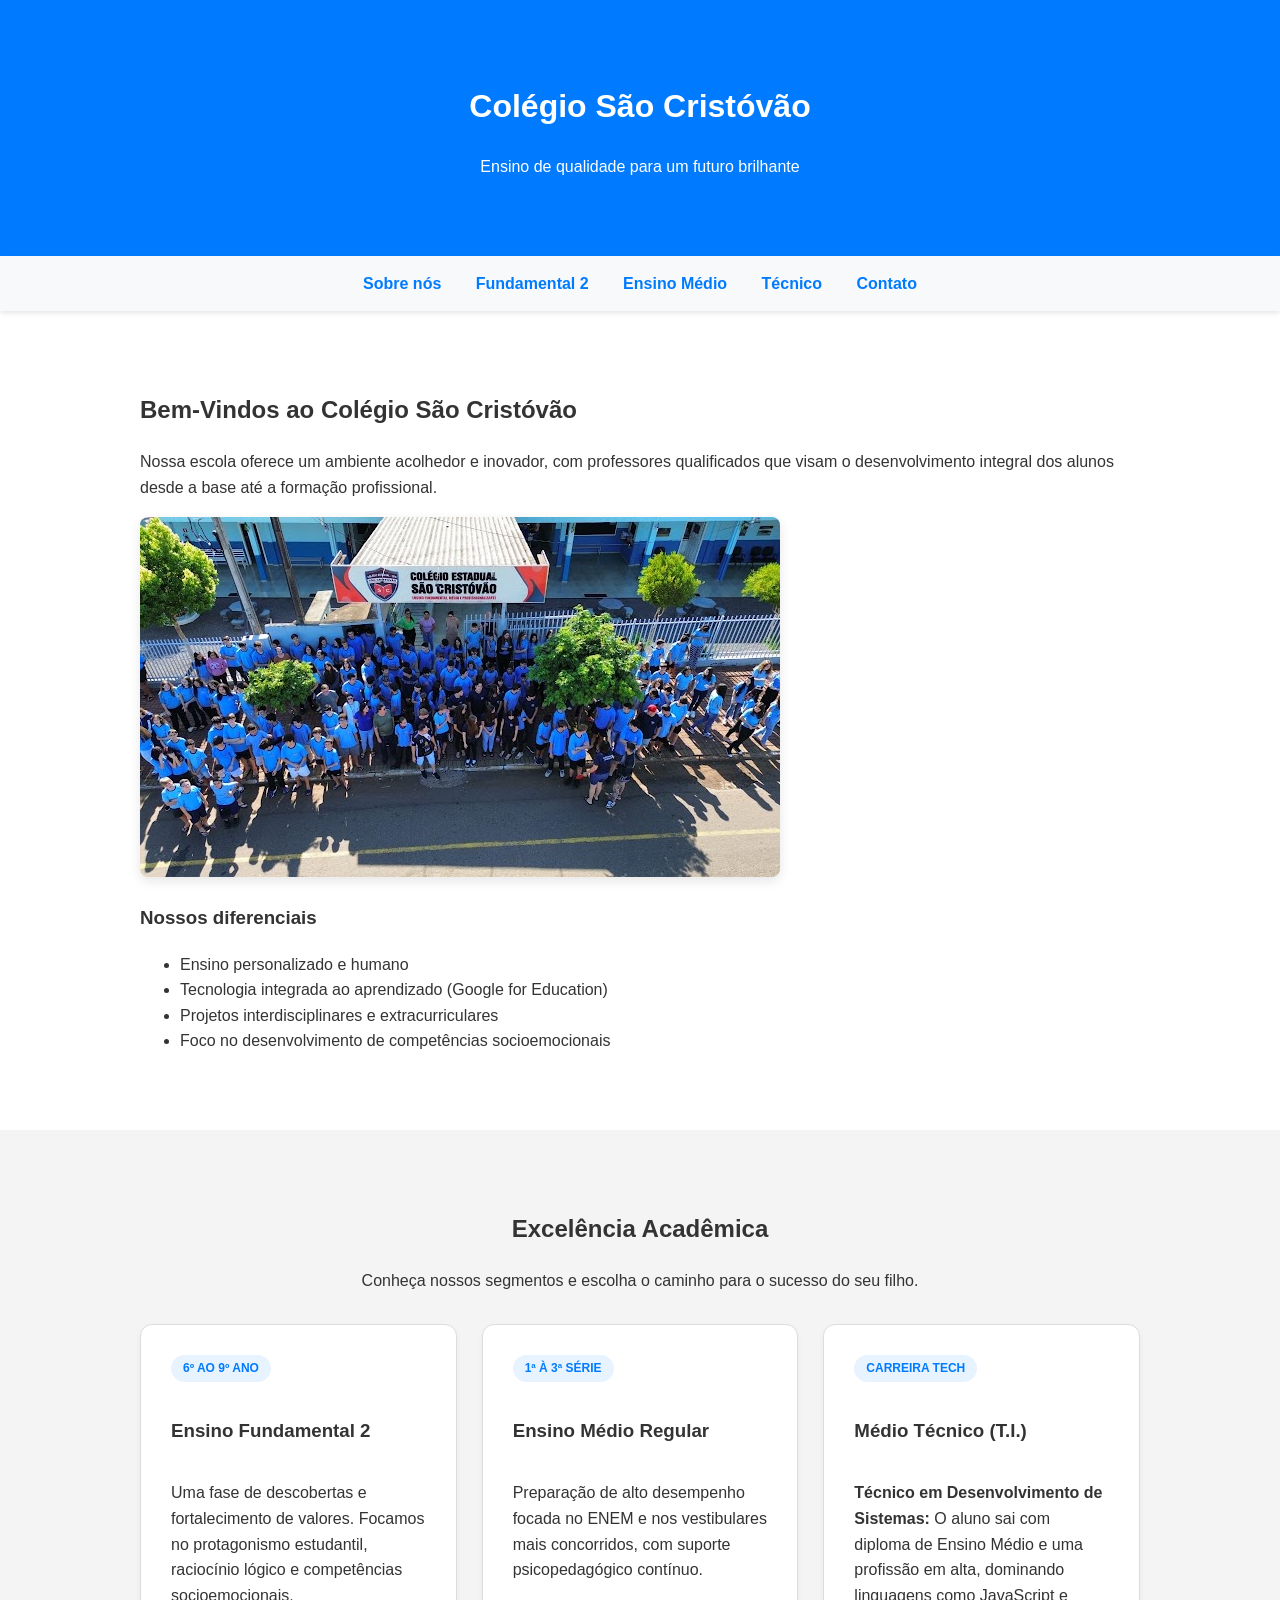
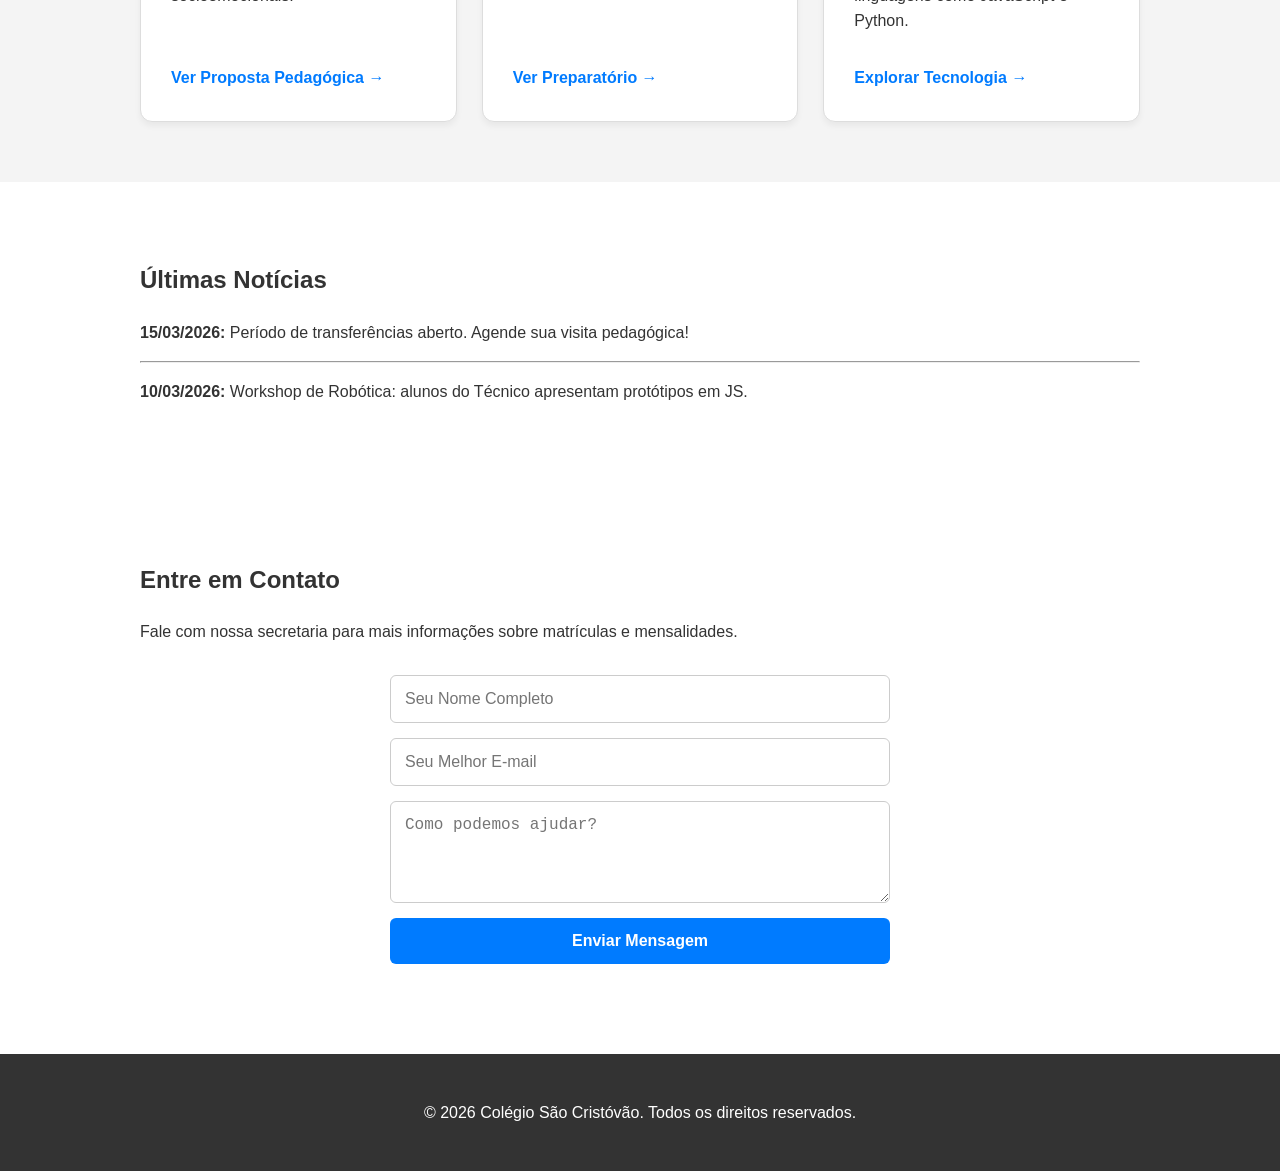
==== commit 9788cad5: "Update image source in index.html" ====
--- a/index.html
+++ b/index.html
@@ -28,7 +28,7 @@
         <p>Nossa escola oferece um ambiente acolhedor e inovador, com professores qualificados que visam o desenvolvimento integral dos alunos desde a base até a formação profissional.</p>
         
         <div class="img-container">
-            <img src="https://via.placeholder.com/800x400" alt="Ambiente Escolar">
+            <img src="escola1.jpg" alt="Ambiente Escolar">
         </div>
 
         <h3>Nossos diferenciais</h3>
